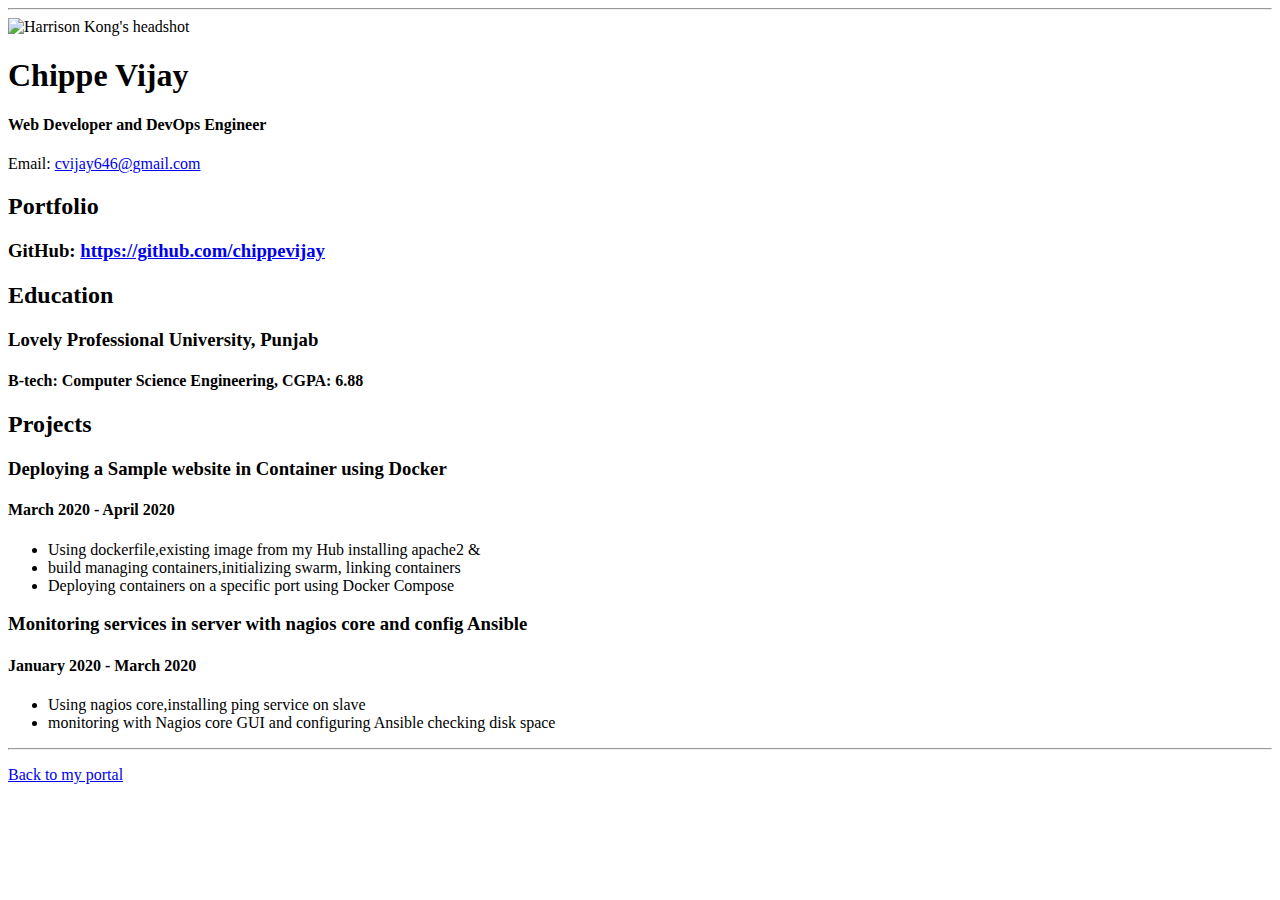
==== resume.html @ dfdfce82 "Add files via upload" ====
<!doctype html>

<!-- this is a comment for human! -->

<html lang="en">

  <header>
    <title>Chippe Vijay's Resume</title>
     <link rel="stylesheet" href="css/master.css">
     <link rel="FaviconIcon" href="favicon.ico" type="image/x-icon">
     <link rel="shortcut" href="favicon.ico" type="image/x-icon">
     <meta name="viewport" content="width=device-width, initial-scale=1, shrink-to-fit=no">
     <meta name="name" content="Chippe Vijay's Portal">
     <meta name="robots" content="noindex,nofollow">
  </header>

  <body>
    <hr>

    <img src="images/headshot.jpg" alt="Harrison Kong's headshot" width="20%">

    <h1>Chippe Vijay</h1>
    <h4>Web Developer and DevOps Engineer</h4>

    <p>Email: <a href="mailto:cvijay646@gmail.com" target="_blank">cvijay646@gmail.com</a></p>
    <!-- don't post physical address, personal phone number or other personal information on the web! -->

    <h2>Portfolio</h2>
      <h3>GitHub: <a href="https://github.com/chippevijay" target="_blank">https://github.com/chippevijay</a></h3>

    <h2>Education</h2>

    <h3>Lovely Professional University, Punjab</h3>
    <h4>B-tech: Computer Science Engineering, CGPA: 6.88</h4>

    <h2>Projects</h2>

    <h3>Deploying a Sample website in Container using Docker</h3>
    <h4>March 2020 - April 2020</h4>
      <ul>
        <li>Using dockerfile,existing image from my Hub installing apache2 &</li>
        <li>build managing containers,initializing swarm, linking containers</li>
        <li>Deploying containers on a specific port using Docker Compose
      </ul>

    <h3>Monitoring services in server with nagios core and config Ansible</h3>
    <h4>January 2020 - March 2020</h4>
      <ul>
        <li>Using nagios core,installing ping service on slave </li>
        <li>monitoring with Nagios core GUI and configuring Ansible checking disk space </li>
      </ul>
  </body>

  <footer>
  <hr>
  <p><a href="index.html">Back to my portal</a><p>
  </footer>

</html>
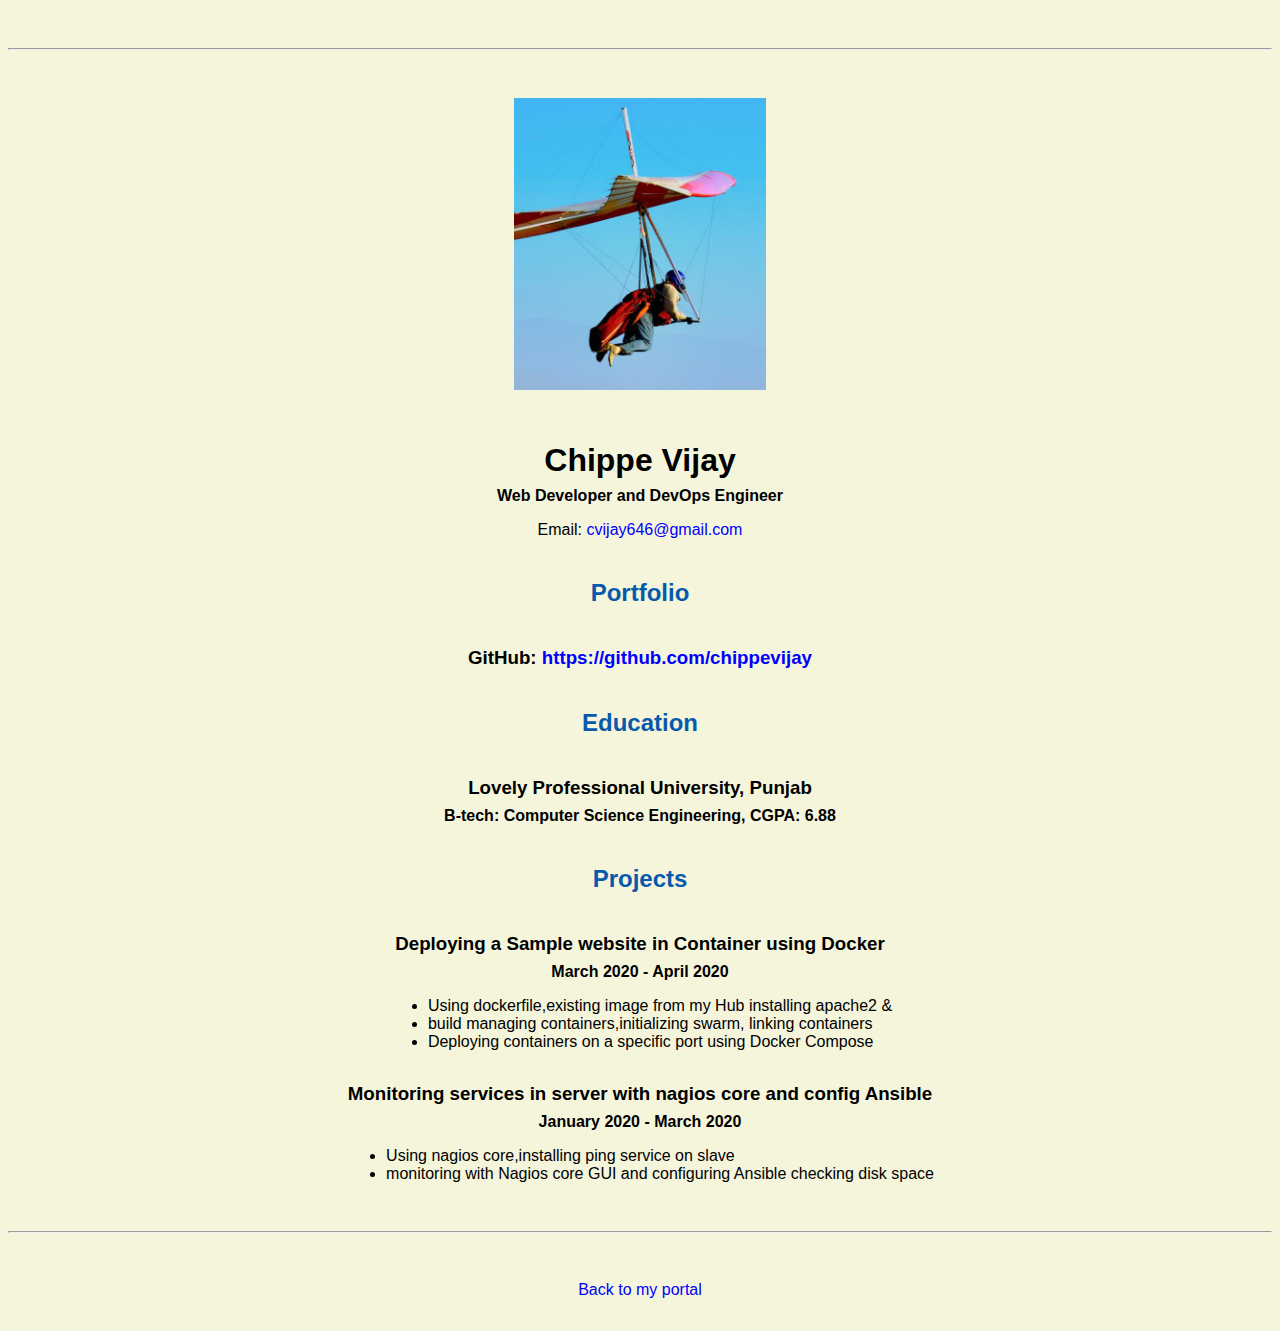
==== commit a4371d70: "Update resume.html" ====
--- a/resume.html
+++ b/resume.html
@@ -11,7 +11,6 @@
      <link rel="shortcut" href="favicon.ico" type="image/x-icon">
      <meta name="viewport" content="width=device-width, initial-scale=1, shrink-to-fit=no">
      <meta name="name" content="Chippe Vijay's Portal">
-     <meta name="robots" content="noindex,nofollow">
   </header>
 
   <body>
--- a/css/master.css
+++ b/css/master.css
@@ -0,0 +1,63 @@
+/* Cascading stylesheet for the website */
+
+/* Text inside these asterisks and slashes are comments for human */
+
+  a {
+    color: blue;  /* set the text color to blue here */
+    text-decoration: none; /* This means we do not want hyperlinks to be underlined */
+  }
+
+  a:hover {
+    color: red;  /* set the text color to red here */
+    text-decoration: none; /* This means we do not want hyperlinks to be underlined */
+  }
+
+  body {
+    background-color: beige;/* set the background color here */
+    color:black;/* set the text color to black here */
+    font-family: Arial, Helvetica, sans-serif;/* set the font here */
+    text-align: center;/* set the text alignment here */
+   }
+
+  footer {
+    margin-top: 2rem;
+    margin-bottom: 2rem;
+  }
+
+  h1 {
+    margin-bottom: 0.5rem;
+    margin-top: 3rem;
+   }
+
+  h2 {
+    color: #075AAB;/* set the text color of to #075AAB here */
+    /* set both the bottom margin and top margin to 2.5rem here */
+    margin-bottom: 2.5rem;
+    margin-top: 2.5rem;
+   }
+
+  h3 {
+    margin-bottom: 0;
+    margin-top: 2rem;
+  }
+
+  h4 {
+    margin-bottom: 1rem;
+    margin-top: 0.5rem;
+  }
+
+  h5 {
+    margin-top: 0.5rem;
+  }
+
+  hr {
+    margin-bottom: 3rem;
+    margin-top: 3rem;
+  }
+
+  /* this controls how the bullet points in the resume page looks */
+  ul {
+    display: table;
+    margin: 0 auto;
+    text-align: left;
+  }
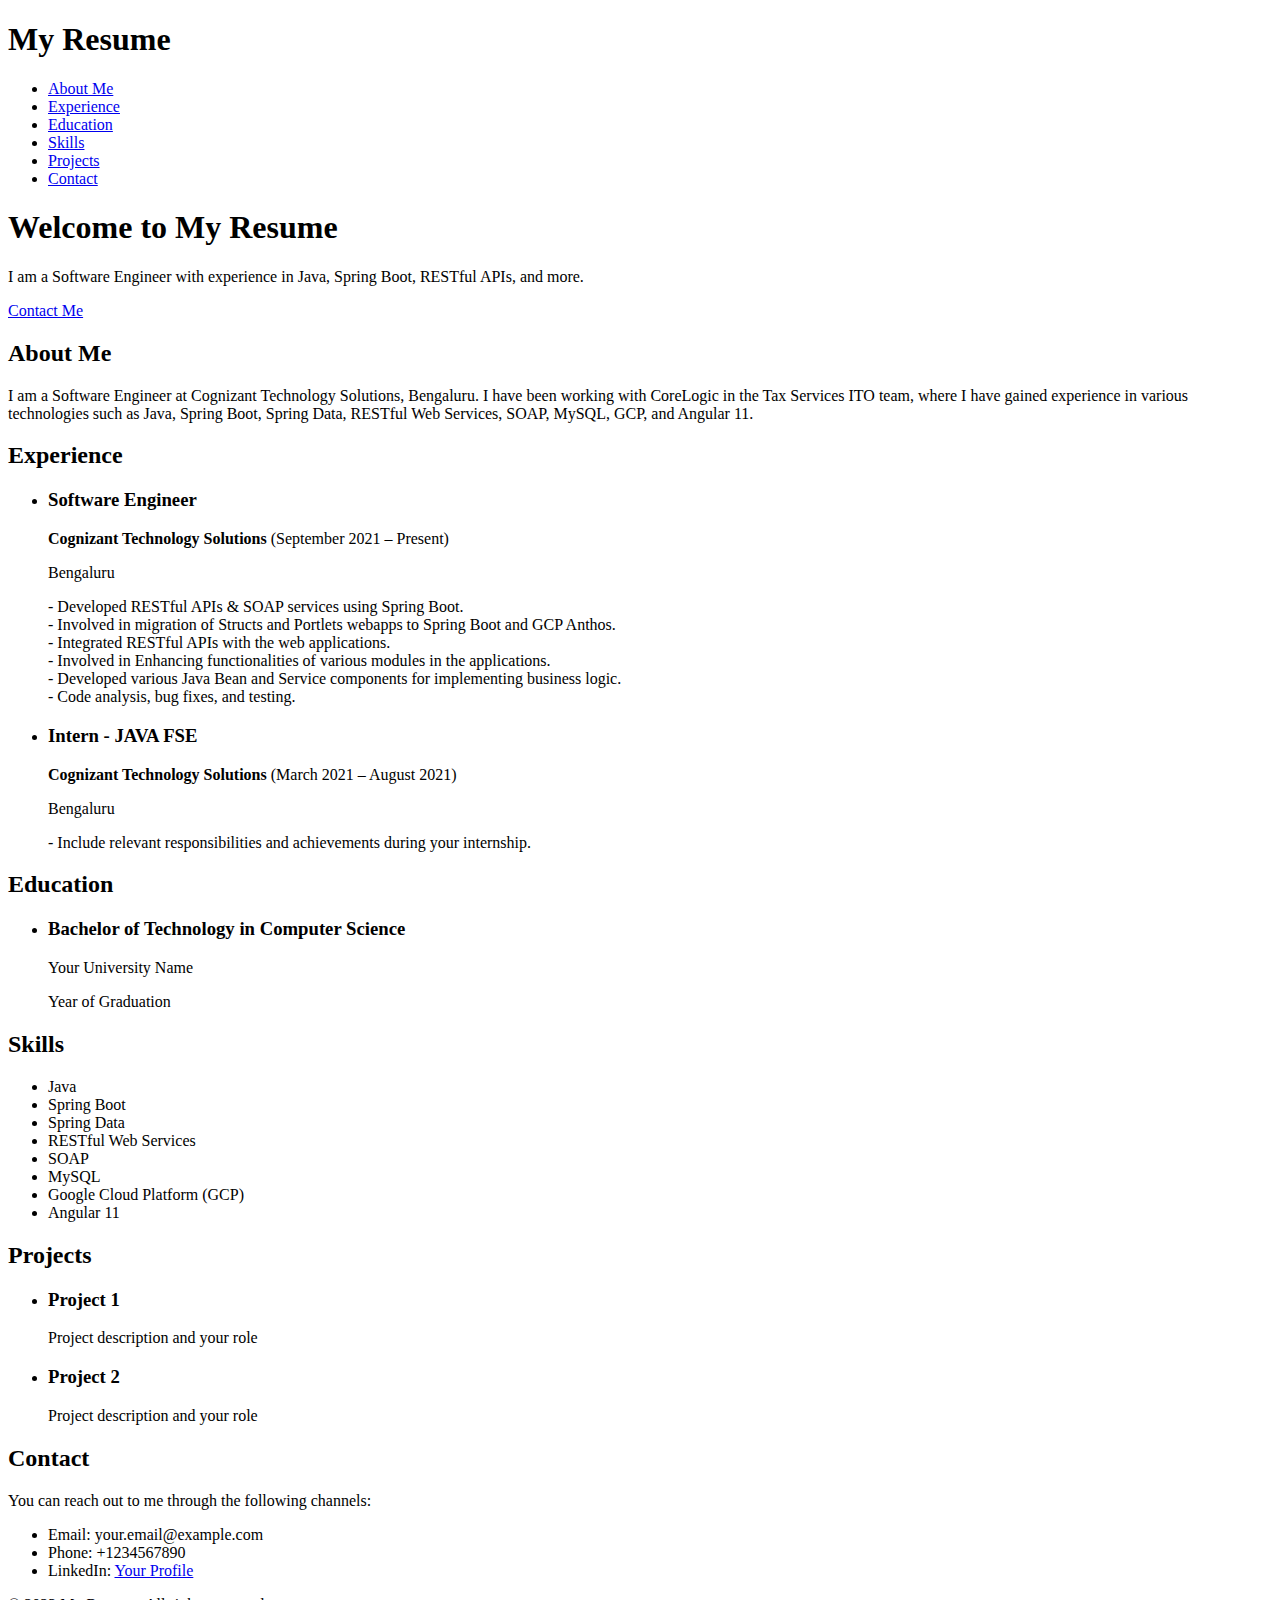
==== commit 1e943f09: "Updated resume.html" ====
--- a/resume.html
+++ b/resume.html
@@ -1,58 +1,122 @@
-<!doctype html>
-
-<!-- this is a comment for human! -->
-
+<!DOCTYPE html>
 <html lang="en">
-
+<head>
+  <meta charset="UTF-8">
+  <meta name="viewport" content="width=device-width, initial-scale=1.0">
+  <title>My Resume</title>
+  <link rel="stylesheet" href="styles.css">
+  <script src="script.js" defer></script>
+</head>
+<body>
   <header>
-    <title>Chippe Vijay's Resume</title>
-     <link rel="stylesheet" href="css/master.css">
-     <link rel="FaviconIcon" href="favicon.ico" type="image/x-icon">
-     <link rel="shortcut" href="favicon.ico" type="image/x-icon">
-     <meta name="viewport" content="width=device-width, initial-scale=1, shrink-to-fit=no">
-     <meta name="name" content="Chippe Vijay's Portal">
+    <nav>
+      <h1>My Resume</h1>
+      <ul>
+        <li><a href="#about">About Me</a></li>
+        <li><a href="#experience">Experience</a></li>
+        <li><a href="#education">Education</a></li>
+        <li><a href="#skills">Skills</a></li>
+        <li><a href="#projects">Projects</a></li>
+        <li><a href="#contact">Contact</a></li>
+      </ul>
+    </nav>
   </header>
 
-  <body>
-    <hr>
+  <section id="hero" class="hero">
+    <div class="hero-content">
+      <h1>Welcome to My Resume</h1>
+      <p>I am a Software Engineer with experience in Java, Spring Boot, RESTful APIs, and more.</p>
+      <a href="#contact" class="btn">Contact Me</a>
+    </div>
+  </section>
 
-    <img src="images/headshot.jpg" alt="Harrison Kong's headshot" width="20%">
+  <section id="about" class="section">
+    <h2>About Me</h2>
+    <p>
+      I am a Software Engineer at Cognizant Technology Solutions, Bengaluru. I have been working with CoreLogic in the Tax Services ITO team, where I have gained experience in various technologies such as Java, Spring Boot, Spring Data, RESTful Web Services, SOAP, MySQL, GCP, and Angular 11.
+    </p>
+  </section>
 
-    <h1>Chippe Vijay</h1>
-    <h4>Web Developer and DevOps Engineer</h4>
+  <section id="experience" class="section">
+    <h2>Experience</h2>
+    <ul>
+      <li>
+        <h3>Software Engineer</h3>
+        <p><strong>Cognizant Technology Solutions</strong> (September 2021 – Present)</p>
+        <p>Bengaluru</p>
+        <p>
+          - Developed RESTful APIs & SOAP services using Spring Boot.<br>
+          - Involved in migration of Structs and Portlets webapps to Spring Boot and GCP Anthos.<br>
+          - Integrated RESTful APIs with the web applications.<br>
+          - Involved in Enhancing functionalities of various modules in the applications.<br>
+          - Developed various Java Bean and Service components for implementing business logic.<br>
+          - Code analysis, bug fixes, and testing.
+        </p>
+      </li>
+      <li>
+        <h3>Intern - JAVA FSE</h3>
+        <p><strong>Cognizant Technology Solutions</strong> (March 2021 – August 2021)</p>
+        <p>Bengaluru</p>
+        <p>
+          - Include relevant responsibilities and achievements during your internship.
+        </p>
+      </li>
+    </ul>
+  </section>
 
-    <p>Email: <a href="mailto:cvijay646@gmail.com" target="_blank">cvijay646@gmail.com</a></p>
-    <!-- don't post physical address, personal phone number or other personal information on the web! -->
+  <section id="education" class="section">
+    <h2>Education</h2>
+    <ul>
+      <li>
+        <h3>Bachelor of Technology in Computer Science</h3>
+        <p>Your University Name</p>
+        <p>Year of Graduation</p>
+      </li>
+    </ul>
+  </section>
 
-    <h2>Portfolio</h2>
-      <h3>GitHub: <a href="https://github.com/chippevijay" target="_blank">https://github.com/chippevijay</a></h3>
+  <section id="skills" class="section">
+    <h2>Skills</h2>
+    <ul>
+      <li>Java</li>
+      <li>Spring Boot</li>
+      <li>Spring Data</li>
+      <li>RESTful Web Services</li>
+      <li>SOAP</li>
+      <li>MySQL</li>
+      <li>Google Cloud Platform (GCP)</li>
+      <li>Angular 11</li>
+    </ul>
+  </section>
 
-    <h2>Education</h2>
+  <section id="projects" class="section">
+    <h2>Projects</h2>
+    <ul>
+      <li>
+        <h3>Project 1</h3>
+        <p>Project description and your role</p>
+      </li>
+      <li>
+        <h3>Project 2</h3>
+        <p>Project description and your role</p>
+      </li>
+    </ul>
+  </section>
 
-    <h3>Lovely Professional University, Punjab</h3>
-    <h4>B-tech: Computer Science Engineering, CGPA: 6.88</h4>
-
-    <h2>Projects</h2>
-
-    <h3>Deploying a Sample website in Container using Docker</h3>
-    <h4>March 2020 - April 2020</h4>
-      <ul>
-        <li>Using dockerfile,existing image from my Hub installing apache2 &</li>
-        <li>build managing containers,initializing swarm, linking containers</li>
-        <li>Deploying containers on a specific port using Docker Compose
-      </ul>
-
-    <h3>Monitoring services in server with nagios core and config Ansible</h3>
-    <h4>January 2020 - March 2020</h4>
-      <ul>
-        <li>Using nagios core,installing ping service on slave </li>
-        <li>monitoring with Nagios core GUI and configuring Ansible checking disk space </li>
-      </ul>
-  </body>
+  <section id="contact" class="section">
+    <h2>Contact</h2>
+    <p>
+      You can reach out to me through the following channels:
+    </p>
+    <ul>
+      <li>Email: your.email@example.com</li>
+      <li>Phone: +1234567890</li>
+      <li>LinkedIn: <a href="https://www.linkedin.com/in/your-profile">Your Profile</a></li>
+    </ul>
+  </section>
 
   <footer>
-  <hr>
-  <p><a href="index.html">Back to my portal</a><p>
+    <p>© 2023 My Resume. All rights reserved.</p>
   </footer>
-
+</body>
 </html>
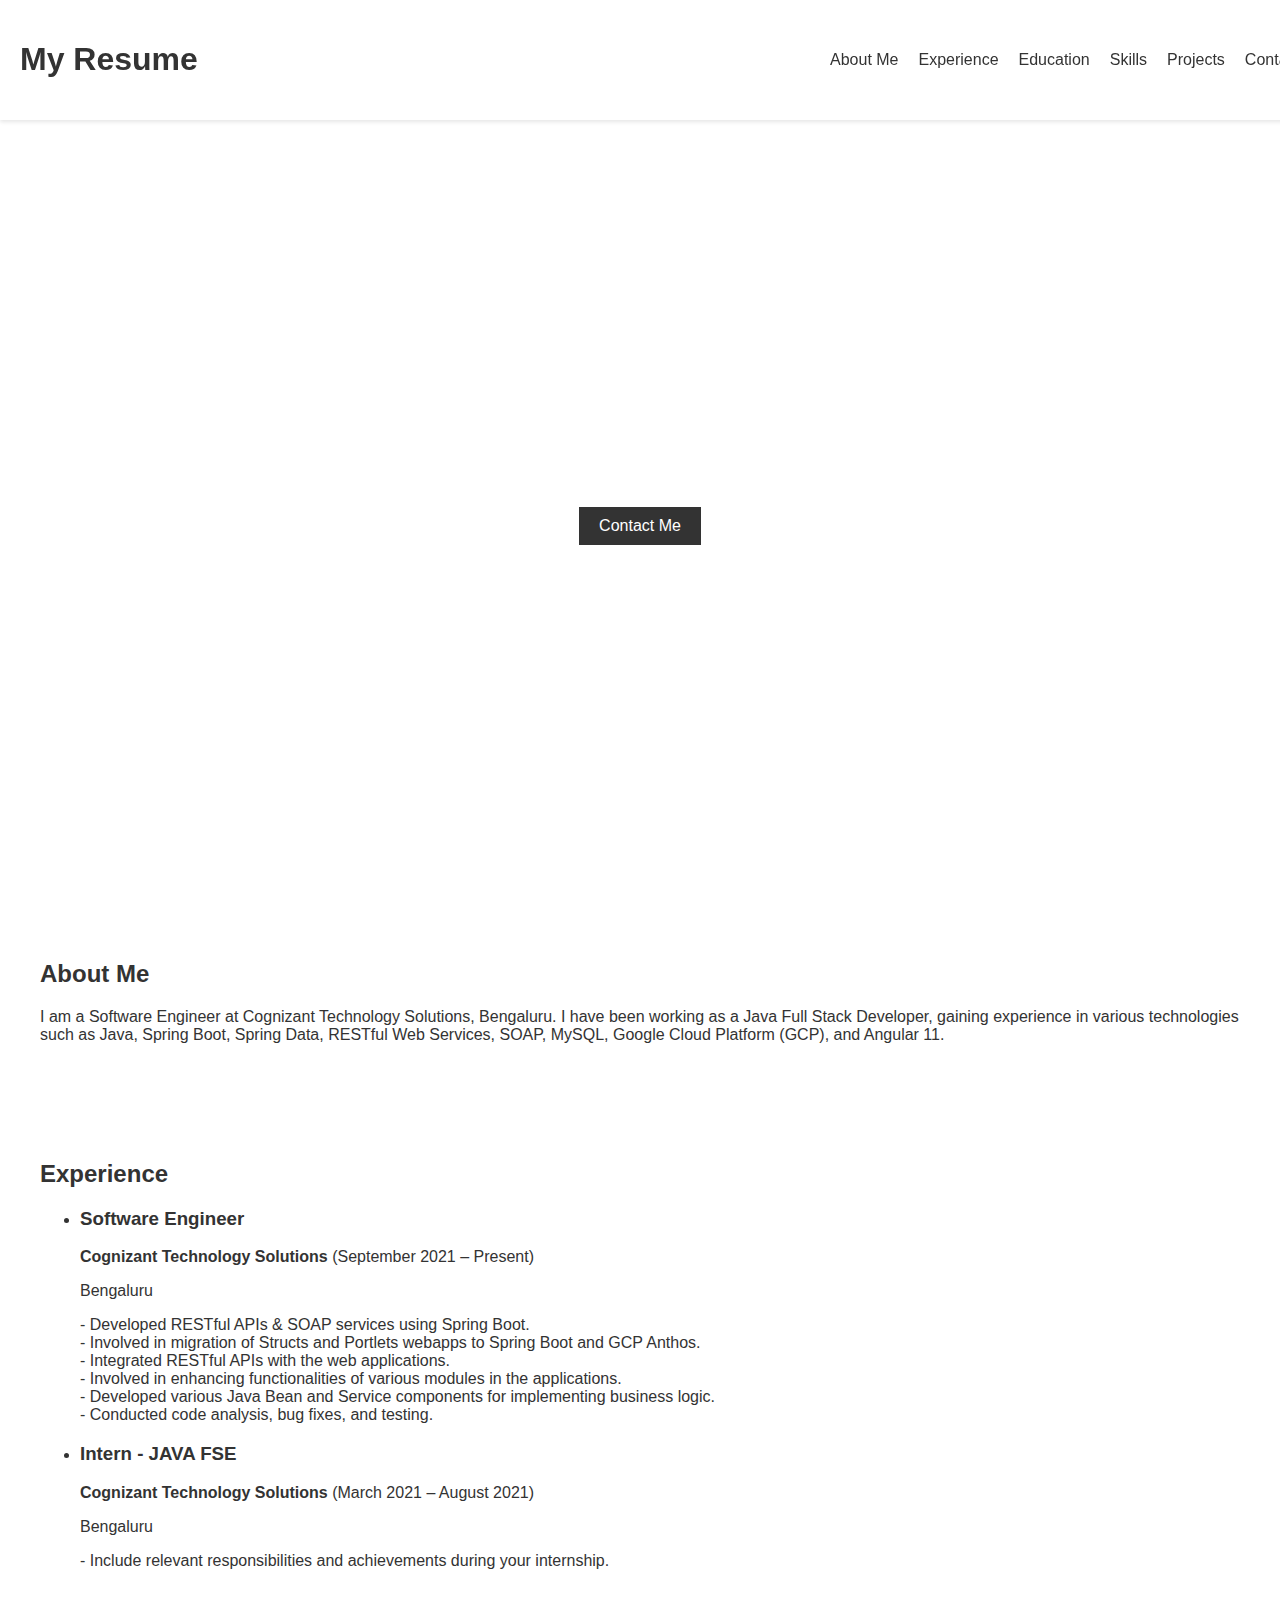
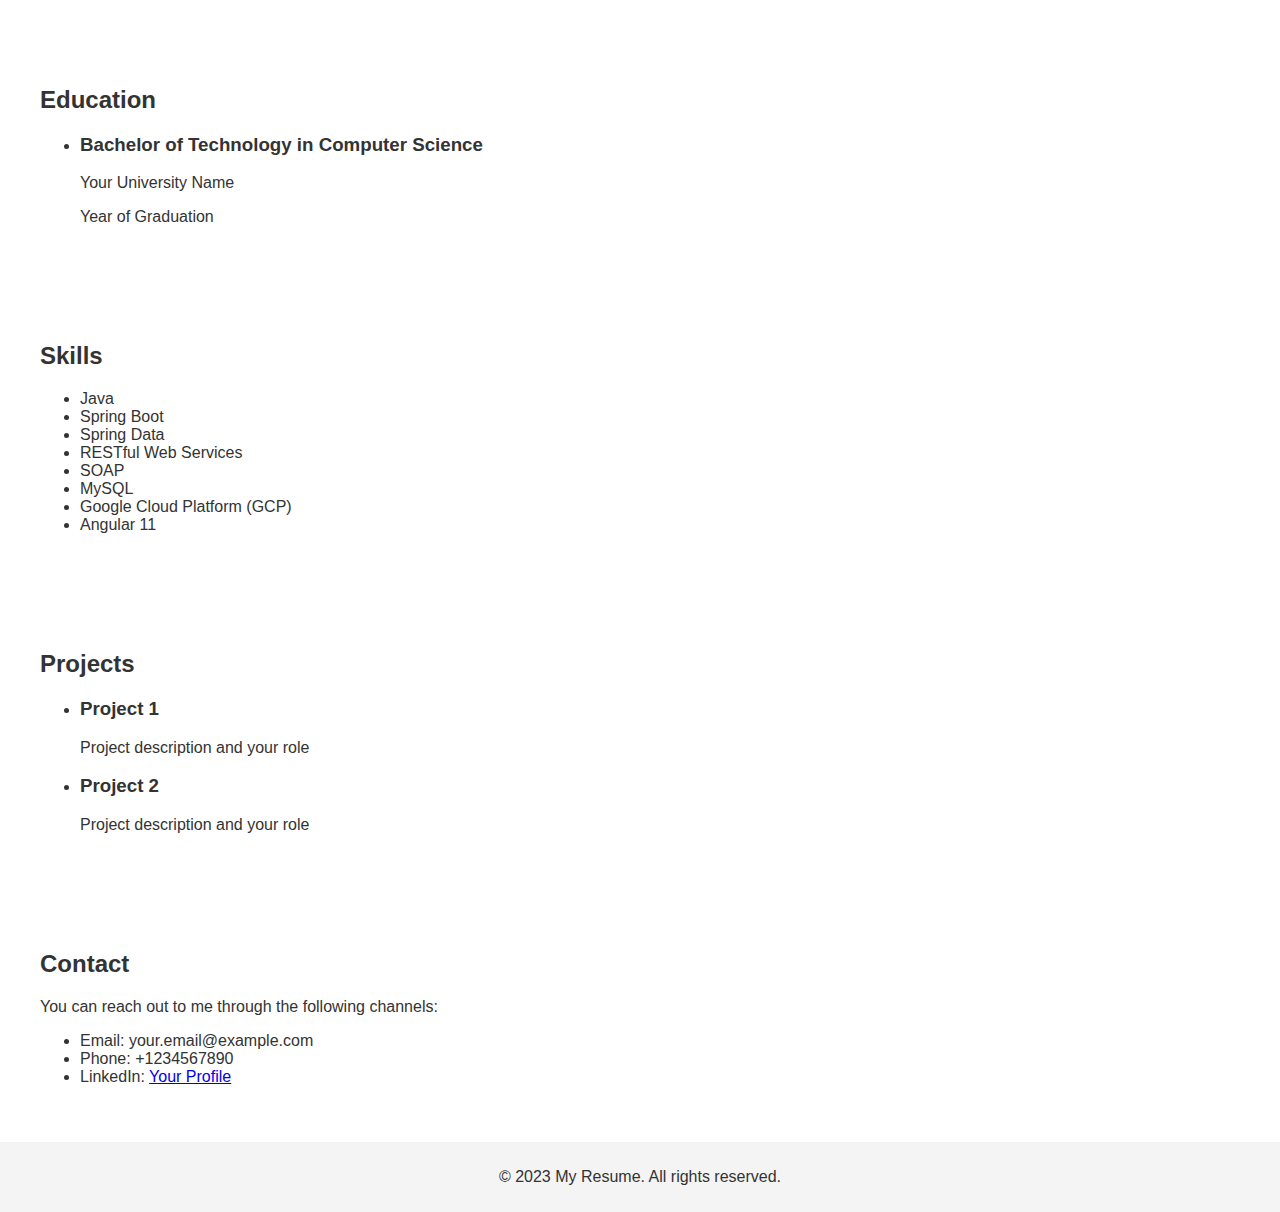
==== commit 7da7ae0d: "Update resume.html" ====
--- a/resume.html
+++ b/resume.html
@@ -25,7 +25,7 @@
   <section id="hero" class="hero">
     <div class="hero-content">
       <h1>Welcome to My Resume</h1>
-      <p>I am a Software Engineer with experience in Java, Spring Boot, RESTful APIs, and more.</p>
+      <p>I am a Java Full Stack Developer with experience in Java, Spring Boot, RESTful APIs, Angular, and more.</p>
       <a href="#contact" class="btn">Contact Me</a>
     </div>
   </section>
@@ -33,7 +33,7 @@
   <section id="about" class="section">
     <h2>About Me</h2>
     <p>
-      I am a Software Engineer at Cognizant Technology Solutions, Bengaluru. I have been working with CoreLogic in the Tax Services ITO team, where I have gained experience in various technologies such as Java, Spring Boot, Spring Data, RESTful Web Services, SOAP, MySQL, GCP, and Angular 11.
+      I am a Software Engineer at Cognizant Technology Solutions, Bengaluru. I have been working as a Java Full Stack Developer, gaining experience in various technologies such as Java, Spring Boot, Spring Data, RESTful Web Services, SOAP, MySQL, Google Cloud Platform (GCP), and Angular 11.
     </p>
   </section>
 
@@ -48,9 +48,9 @@
           - Developed RESTful APIs & SOAP services using Spring Boot.<br>
           - Involved in migration of Structs and Portlets webapps to Spring Boot and GCP Anthos.<br>
           - Integrated RESTful APIs with the web applications.<br>
-          - Involved in Enhancing functionalities of various modules in the applications.<br>
+          - Involved in enhancing functionalities of various modules in the applications.<br>
           - Developed various Java Bean and Service components for implementing business logic.<br>
-          - Code analysis, bug fixes, and testing.
+          - Conducted code analysis, bug fixes, and testing.
         </p>
       </li>
       <li>
--- a/styles.css
+++ b/styles.css
@@ -0,0 +1,123 @@
+/* styles.css */
+
+body {
+  font-family: Arial, sans-serif;
+  margin: 0;
+  padding: 0;
+  color: #333;
+}
+
+header {
+  background-color: #fff;
+  padding: 20px;
+  box-shadow: 0 2px 4px rgba(0, 0, 0, 0.1);
+  position: fixed;
+  width: 100%;
+  z-index: 1;
+}
+
+nav {
+  display: flex;
+  justify-content: space-between;
+  align-items: center;
+}
+
+nav ul {
+  list-style-type: none;
+  margin: 0;
+  padding: 0;
+  display: flex;
+}
+
+nav ul li {
+  margin-left: 20px;
+}
+
+nav ul li a {
+  text-decoration: none;
+  color: #333;
+}
+
+.hero {
+  background-image: url("background1.jpg");
+  background-size: cover;
+  background-position: center;
+  height: 100vh;
+  display: flex;
+  justify-content: center;
+  align-items: center;
+  text-align: center;
+  color: #fff;
+}
+
+.hero-content {
+  max-width: 600px;
+  margin: 0 auto;
+}
+
+.section {
+  padding: 40px;
+}
+
+.btn {
+  display: inline-block;
+  background-color: #333;
+  color: #fff;
+  padding: 10px 20px;
+  text-decoration: none;
+  margin-top: 20px;
+  transition: background-color 0.3s ease;
+}
+
+.btn:hover {
+  background-color: #555;
+}
+
+footer {
+  background-color: #f4f4f4;
+  padding: 10px;
+  text-align: center;
+}
+
+/* Responsive Styles */
+
+@media (max-width: 768px) {
+  header {
+    padding: 10px;
+  }
+
+  nav ul li {
+    margin-left: 10px;
+  }
+
+  .hero {
+    background-image: url("background2.jpg");
+  }
+
+  .hero-content {
+    max-width: 400px;
+  }
+
+  .section {
+    padding: 20px;
+  }
+}
+
+@media (max-width: 480px) {
+  nav {
+    flex-direction: column;
+  }
+
+  nav ul {
+    margin-top: 10px;
+  }
+
+  nav ul li {
+    margin-left: 0;
+    margin-bottom: 10px;
+  }
+
+  .hero {
+    background-image: url("background3.jpg");
+  }
+}
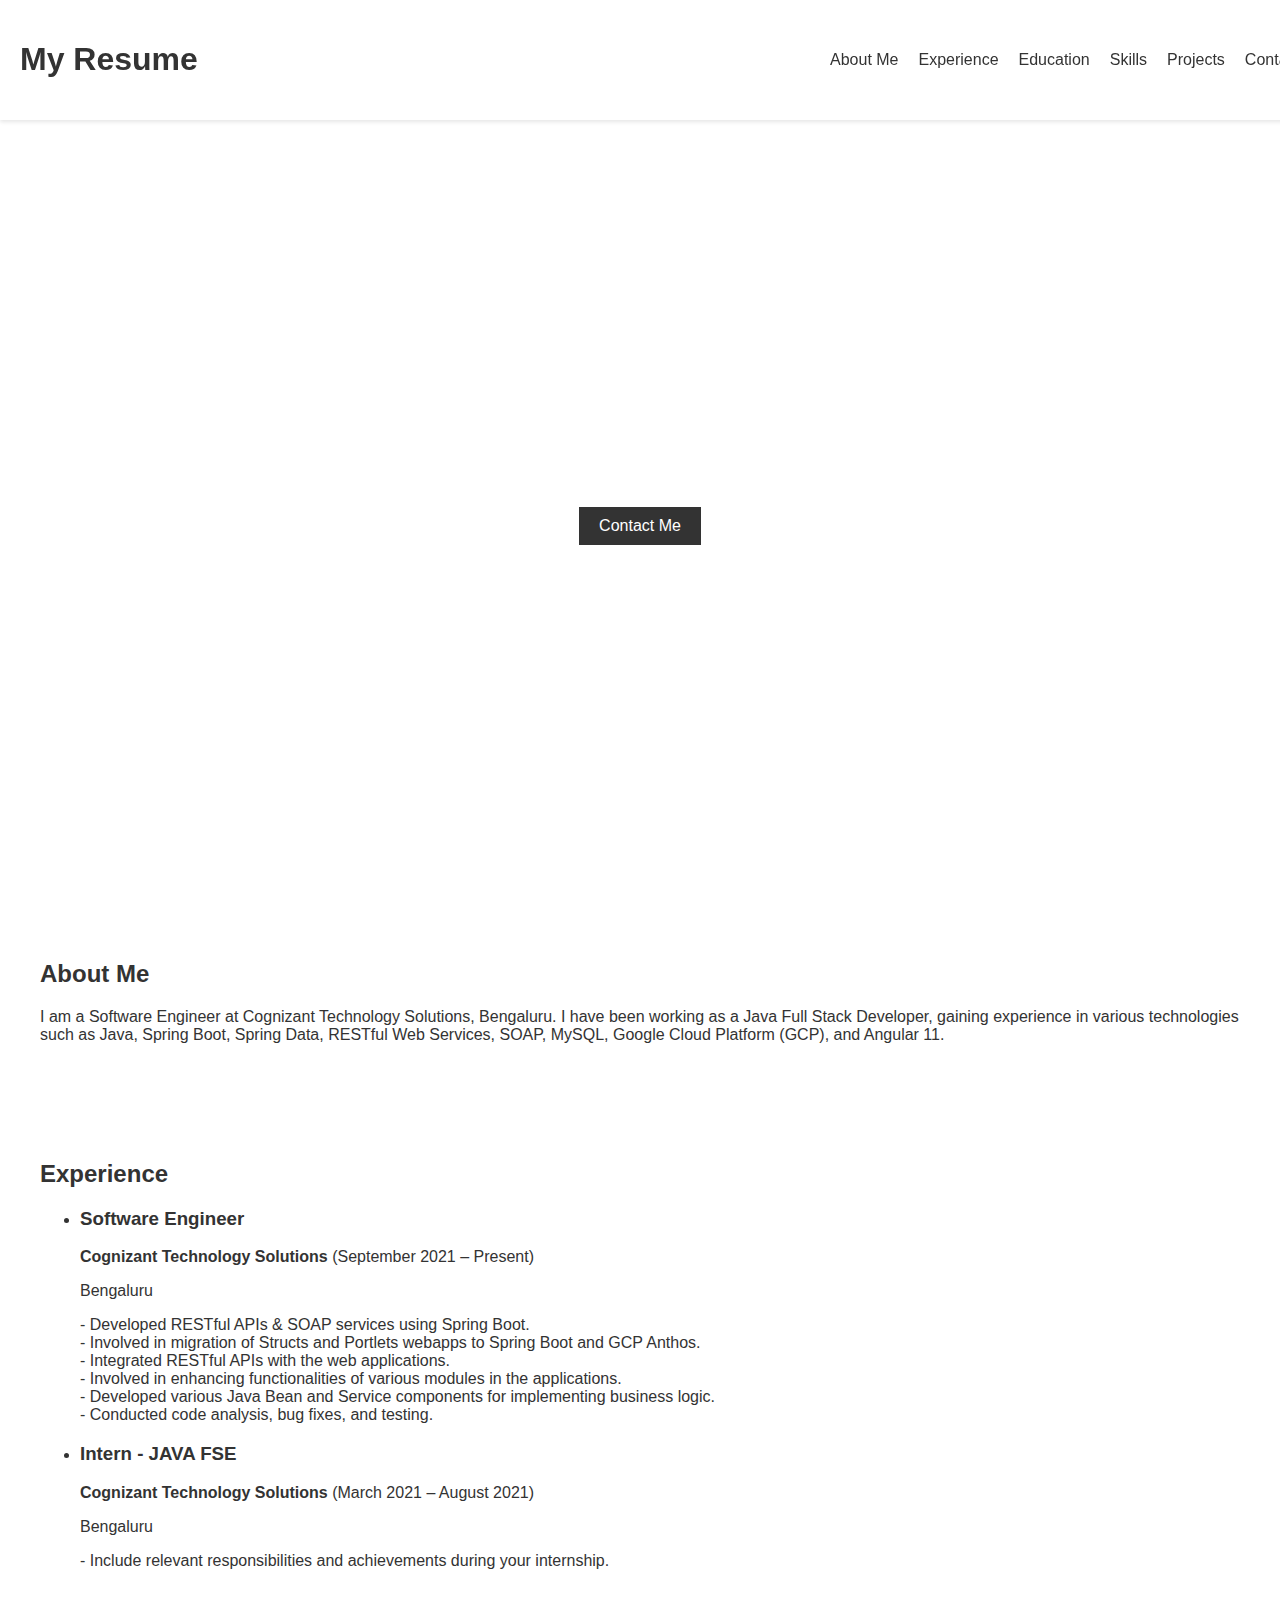
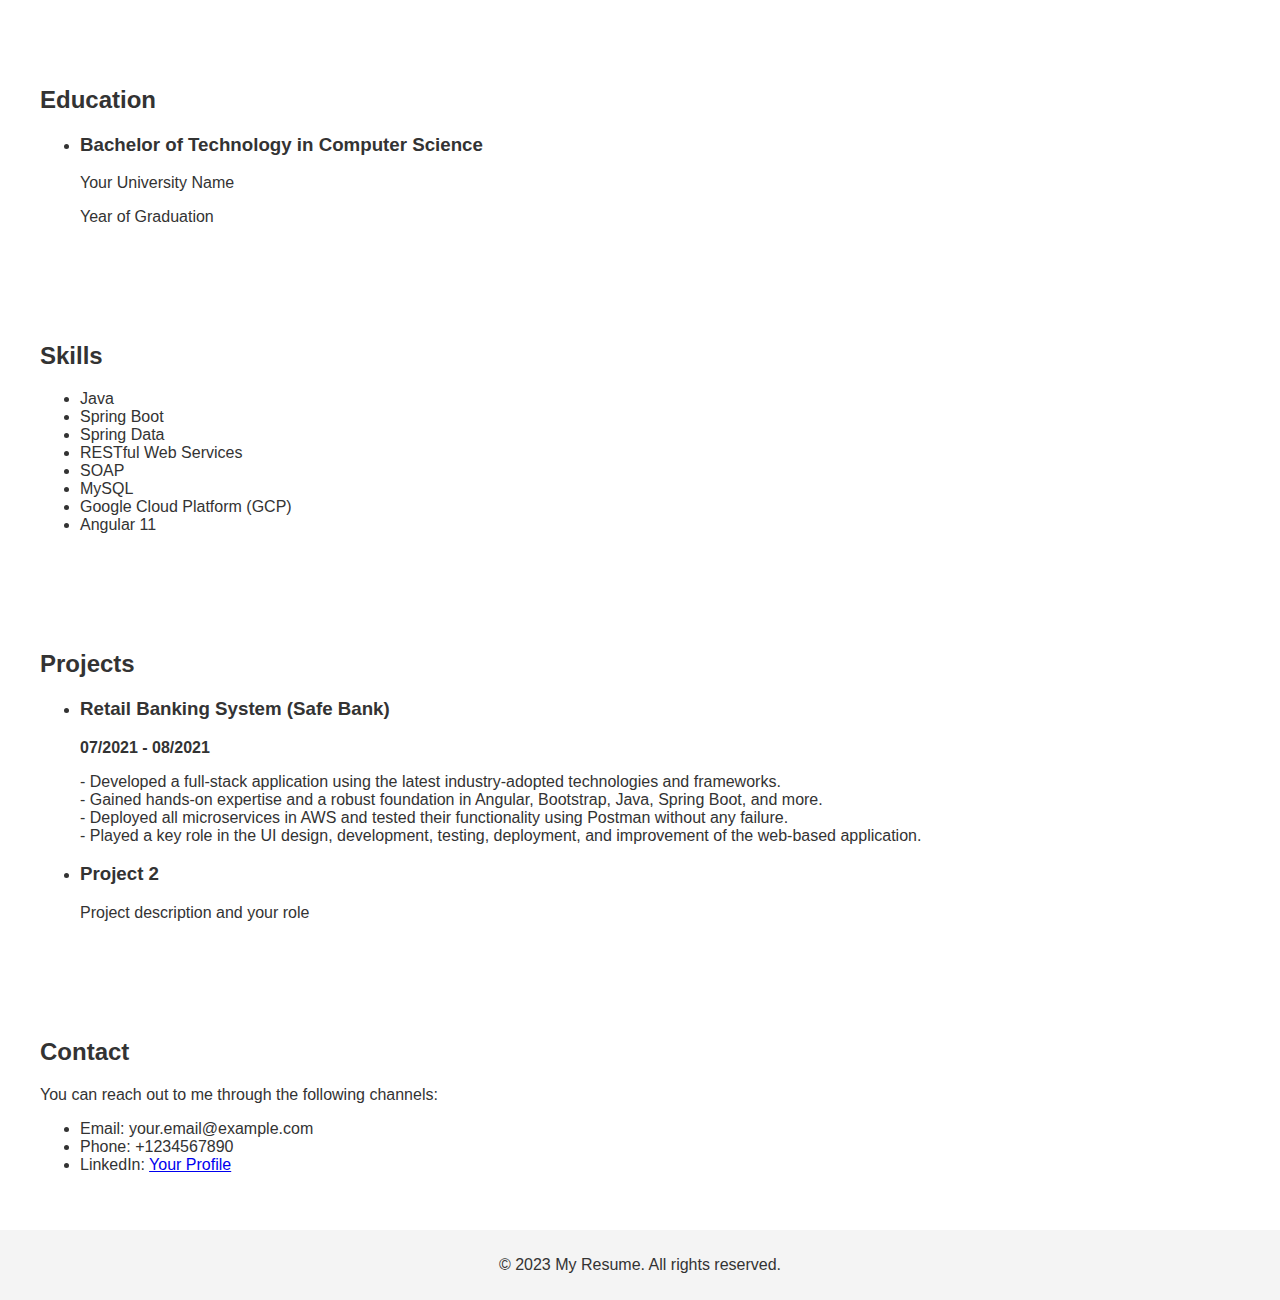
==== commit 7fb9c8d1: "added projects to my resume" ====
--- a/resume.html
+++ b/resume.html
@@ -93,8 +93,14 @@
     <h2>Projects</h2>
     <ul>
       <li>
-        <h3>Project 1</h3>
-        <p>Project description and your role</p>
+        <h3>Retail Banking System (Safe Bank)</h3>
+        <p><strong>07/2021 - 08/2021</strong></p>
+        <p>
+          - Developed a full-stack application using the latest industry-adopted technologies and frameworks.<br>
+          - Gained hands-on expertise and a robust foundation in Angular, Bootstrap, Java, Spring Boot, and more.<br>
+          - Deployed all microservices in AWS and tested their functionality using Postman without any failure.<br>
+          - Played a key role in the UI design, development, testing, deployment, and improvement of the web-based application.
+        </p>
       </li>
       <li>
         <h3>Project 2</h3>
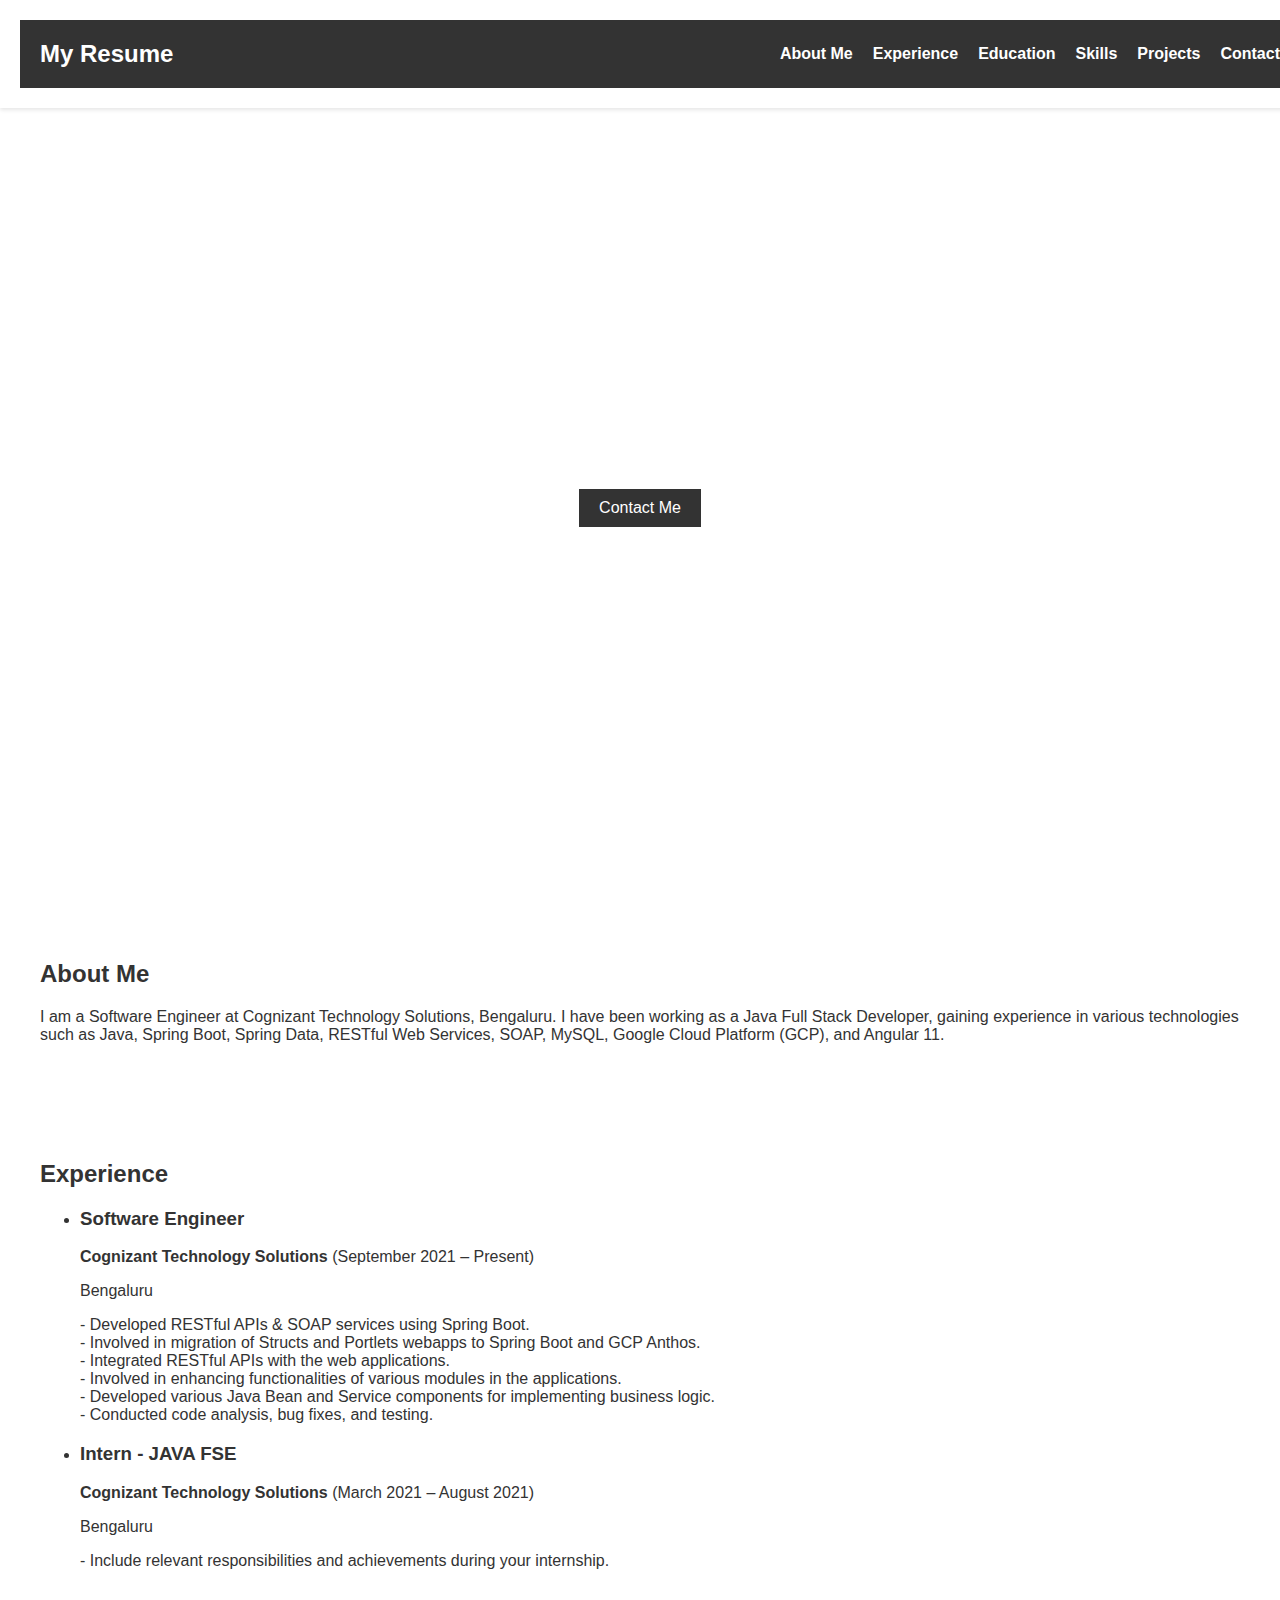
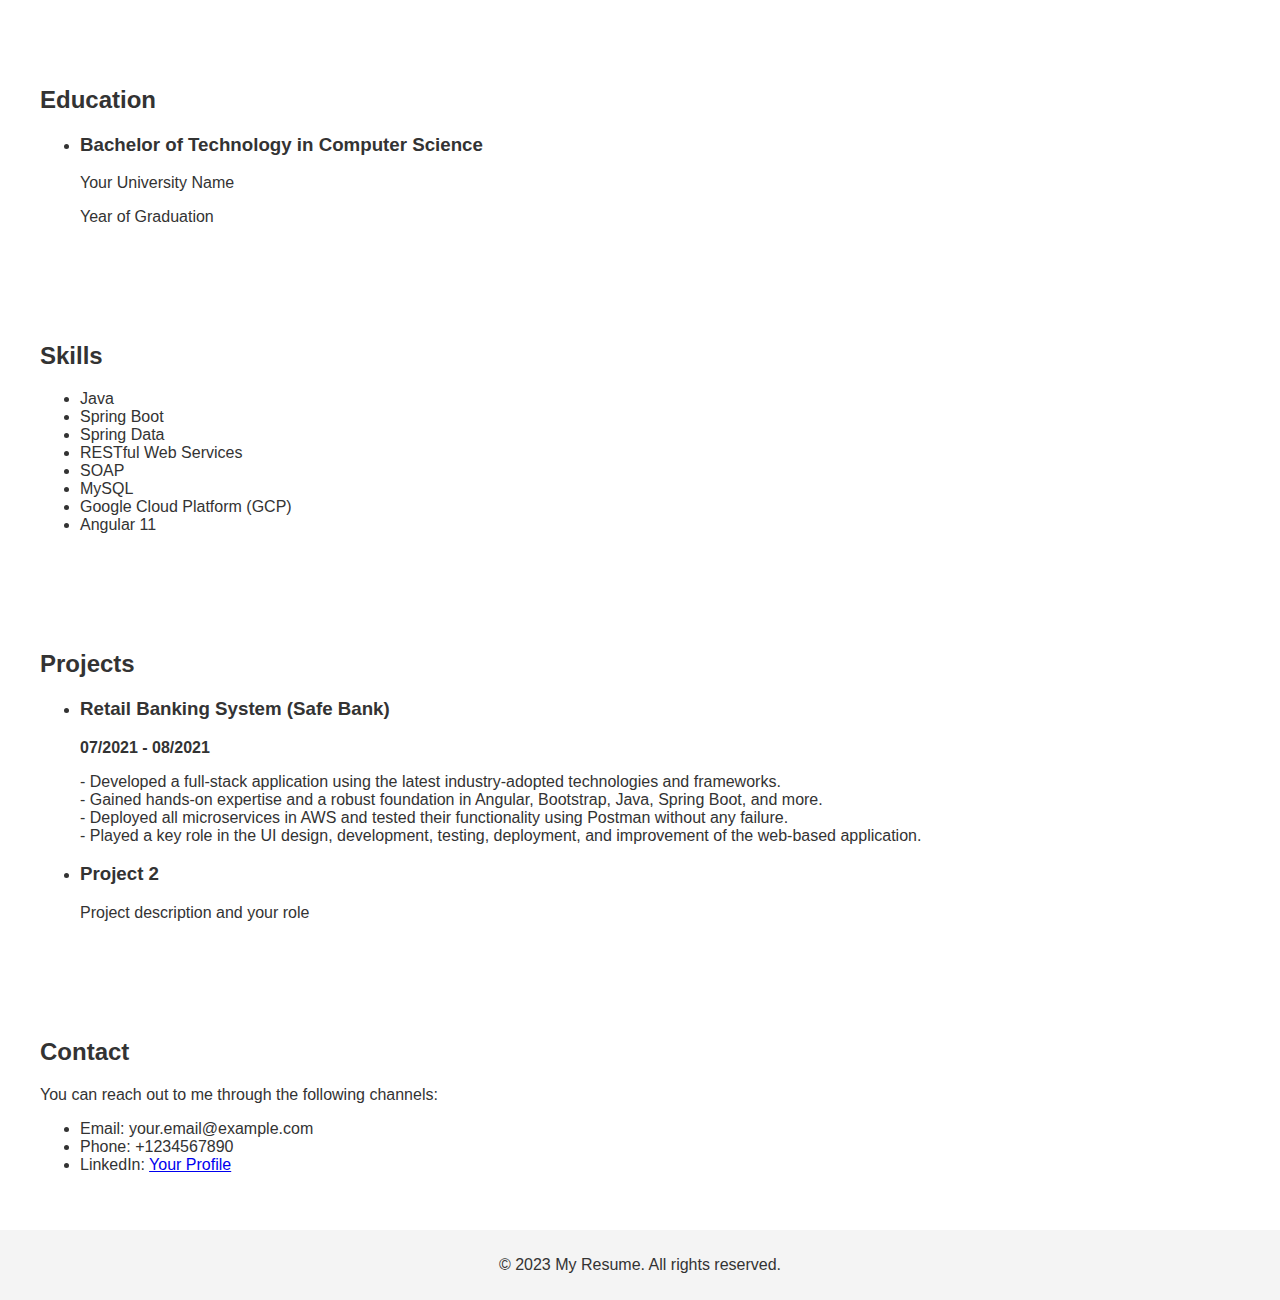
==== commit a7fb518f: "made header as dropdown" ====
--- a/resume.html
+++ b/resume.html
@@ -11,7 +11,12 @@
   <header>
     <nav>
       <h1>My Resume</h1>
-      <ul>
+      <button class="toggle-button" aria-label="Toggle Menu">
+        <span class="bar"></span>
+        <span class="bar"></span>
+        <span class="bar"></span>
+      </button>
+      <ul class="nav-links">
         <li><a href="#about">About Me</a></li>
         <li><a href="#experience">Experience</a></li>
         <li><a href="#education">Education</a></li>
--- a/styles.css
+++ b/styles.css
@@ -121,3 +121,119 @@
     background-image: url("background3.jpg");
   }
 }
+
+/* Add your existing CSS styles here */
+
+/* Media queries for responsiveness */
+@media screen and (max-width: 768px) {
+  /* Header */
+  header {
+    display: flex;
+    flex-direction: column;
+    align-items: center;
+  }
+
+  header nav {
+    flex-direction: column;
+  }
+
+  /* Sections */
+  section {
+    padding: 50px 20px;
+  }
+
+  /* Hero section */
+  .hero-content {
+    text-align: center;
+  }
+
+  /* Experience and Projects sections */
+  section#experience ul,
+  section#projects ul {
+    padding-left: 20px;
+  }
+}
+
+/* Add your existing CSS styles here */
+
+/* Header */
+header nav {
+  display: flex;
+  justify-content: space-between;
+  align-items: center;
+  padding: 20px;
+  background-color: #333;
+  color: #fff;
+}
+
+h1 {
+  margin: 0;
+  font-size: 24px;
+}
+
+.toggle-button {
+  display: none;
+  background: none;
+  border: none;
+  cursor: pointer;
+  padding: 5px;
+}
+
+.bar {
+  display: block;
+  width: 25px;
+  height: 3px;
+  background-color: #fff;
+  margin: 5px 0;
+  transition: background-color 0.3s ease;
+}
+
+.nav-links {
+  display: flex;
+}
+
+.nav-links li {
+  margin-left: 20px;
+}
+
+.nav-links a {
+  color: #fff;
+  text-decoration: none;
+  font-weight: bold;
+}
+
+/* Media queries for responsiveness */
+@media screen and (max-width: 768px) {
+  /* Header */
+  header nav {
+    flex-direction: column;
+    align-items: flex-start;
+    padding: 20px;
+  }
+
+  h1 {
+    font-size: 20px;
+    margin-bottom: 10px;
+  }
+
+  .toggle-button {
+    display: block;
+  }
+
+  .nav-links {
+    display: none;
+    flex-direction: column;
+    margin-top: 10px;
+  }
+
+  .nav-links.open {
+    display: flex;
+  }
+
+  .nav-links li {
+    margin: 10px 0;
+  }
+}
+
+/* Add more media queries as needed for different screen sizes */
+
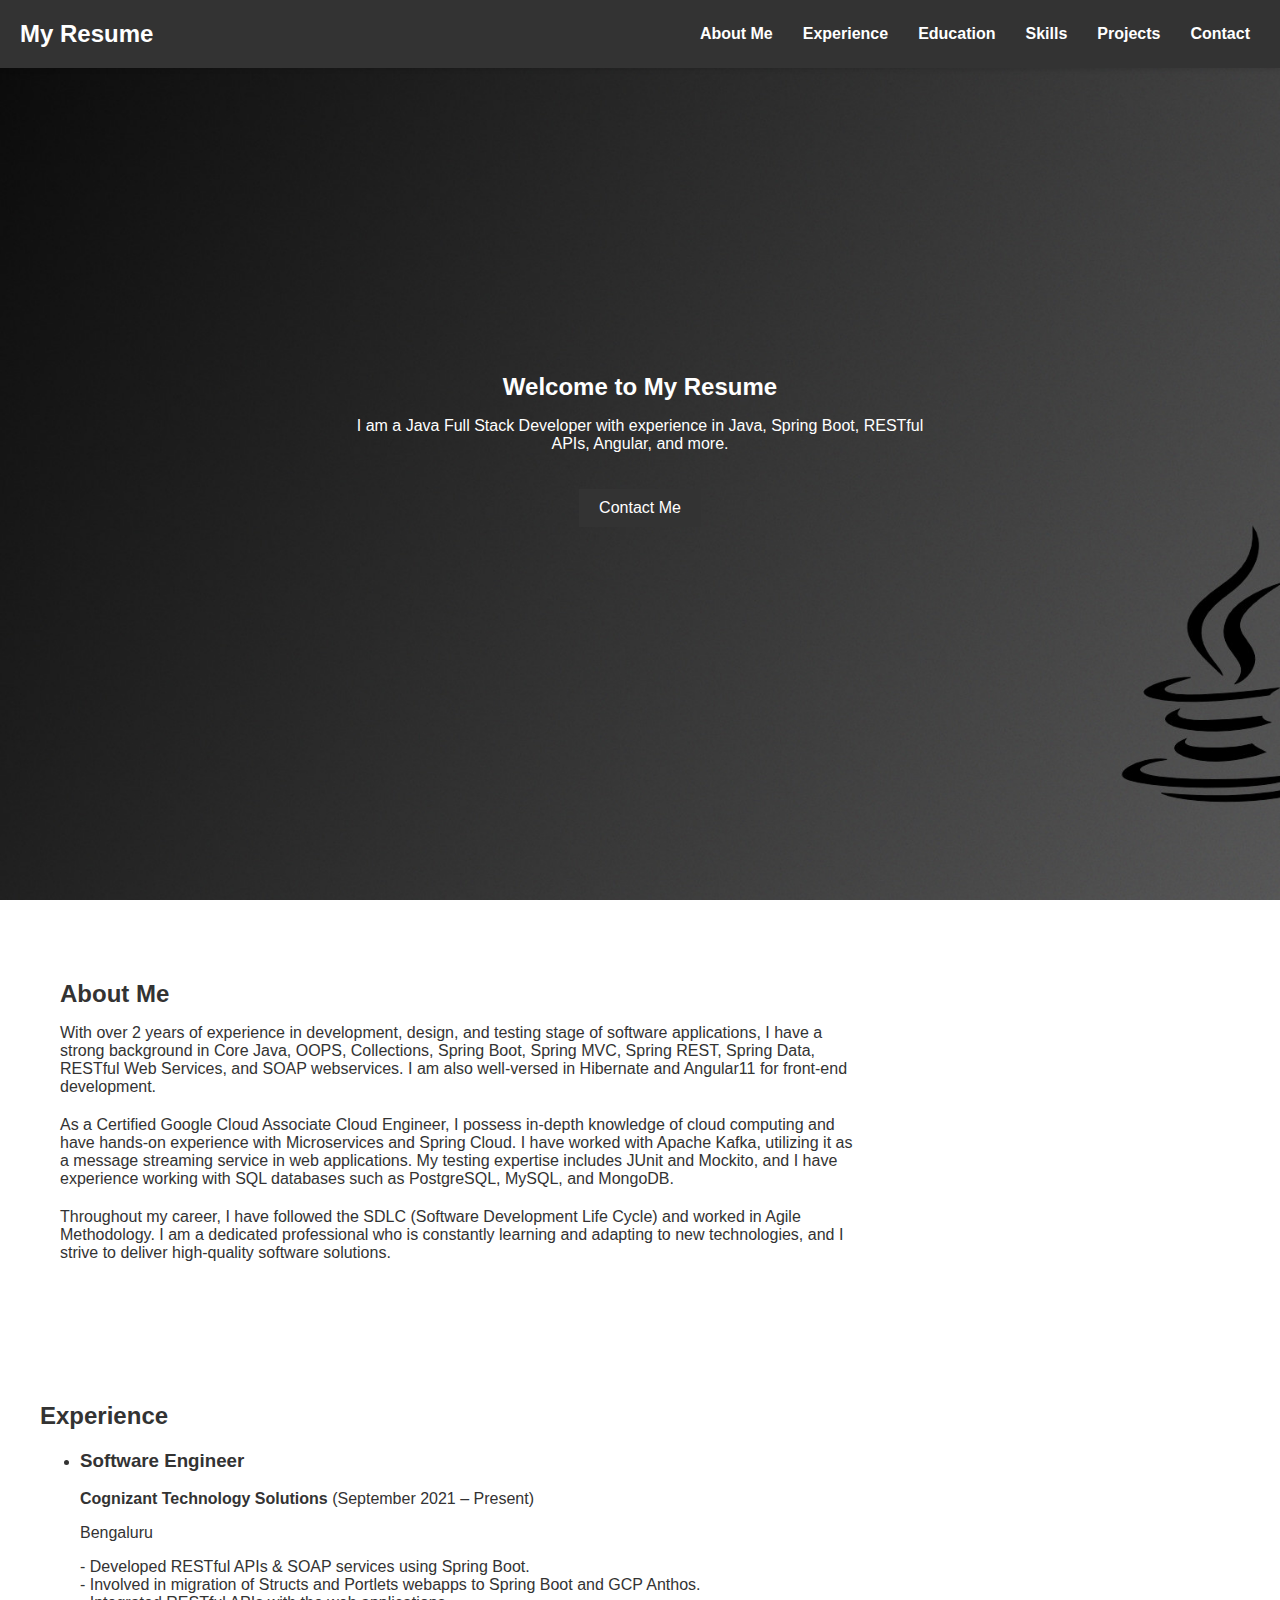
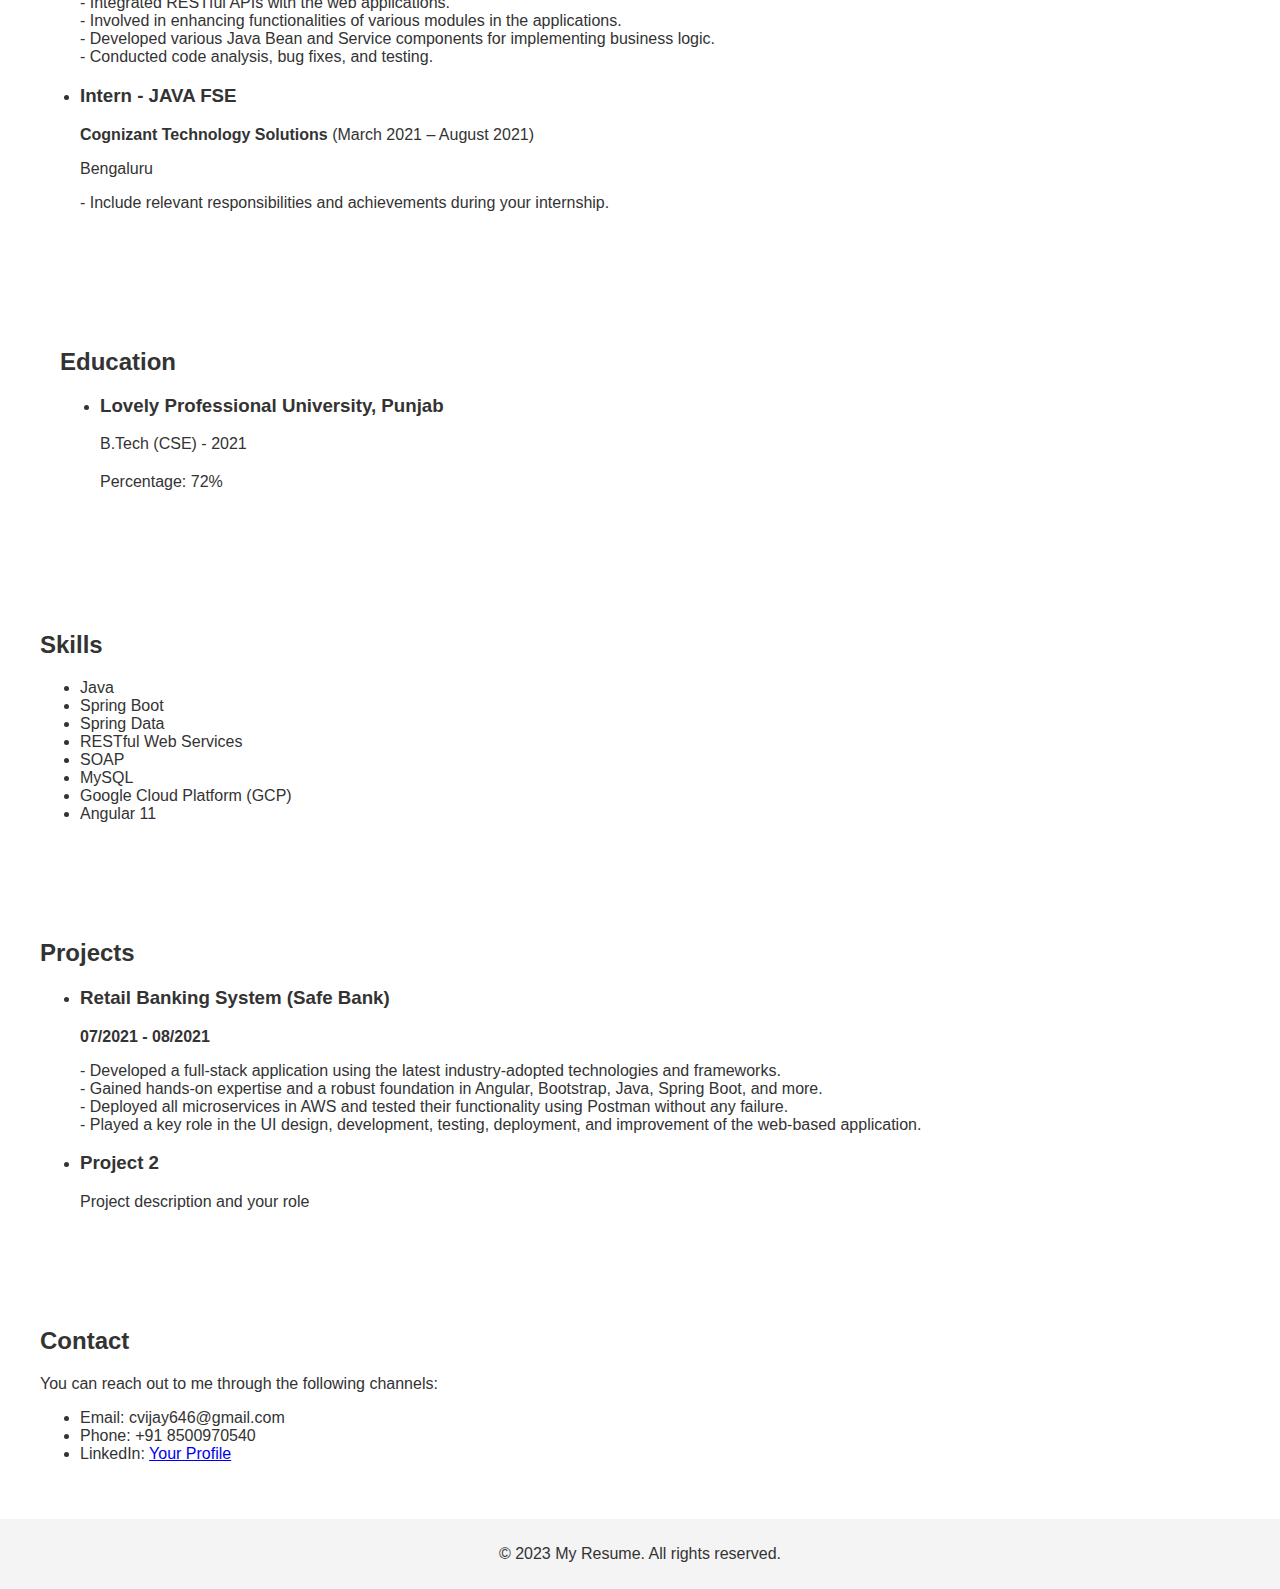
==== commit 9bff65f9: "added education and background image to landing page" ====
--- a/resume.html
+++ b/resume.html
@@ -36,10 +36,18 @@
   </section>
 
   <section id="about" class="section">
-    <h2>About Me</h2>
-    <p>
-      I am a Software Engineer at Cognizant Technology Solutions, Bengaluru. I have been working as a Java Full Stack Developer, gaining experience in various technologies such as Java, Spring Boot, Spring Data, RESTful Web Services, SOAP, MySQL, Google Cloud Platform (GCP), and Angular 11.
-    </p>
+    <div class="container">
+      <h2>About Me</h2>
+      <p>
+        With over 2 years of experience in development, design, and testing stage of software applications, I have a strong background in Core Java, OOPS, Collections, Spring Boot, Spring MVC, Spring REST, Spring Data, RESTful Web Services, and SOAP webservices. I am also well-versed in Hibernate and Angular11 for front-end development.
+      </p>
+      <p>
+        As a Certified Google Cloud Associate Cloud Engineer, I possess in-depth knowledge of cloud computing and have hands-on experience with Microservices and Spring Cloud. I have worked with Apache Kafka, utilizing it as a message streaming service in web applications. My testing expertise includes JUnit and Mockito, and I have experience working with SQL databases such as PostgreSQL, MySQL, and MongoDB.
+      </p>
+      <p>
+        Throughout my career, I have followed the SDLC (Software Development Life Cycle) and worked in Agile Methodology. I am a dedicated professional who is constantly learning and adapting to new technologies, and I strive to deliver high-quality software solutions.
+      </p>
+    </div>
   </section>
 
   <section id="experience" class="section">
@@ -70,14 +78,16 @@
   </section>
 
   <section id="education" class="section">
-    <h2>Education</h2>
-    <ul>
-      <li>
-        <h3>Bachelor of Technology in Computer Science</h3>
-        <p>Your University Name</p>
-        <p>Year of Graduation</p>
-      </li>
-    </ul>
+    <div class="container">
+      <h2>Education</h2>
+      <ul class="education-list">
+        <li>
+          <h3>Lovely Professional University, Punjab</h3>
+          <p>B.Tech (CSE) - 2021</p>
+          <p>Percentage: 72%</p>
+        </li>
+      </ul>
+    </div>
   </section>
 
   <section id="skills" class="section">
@@ -120,9 +130,9 @@
       You can reach out to me through the following channels:
     </p>
     <ul>
-      <li>Email: your.email@example.com</li>
-      <li>Phone: +1234567890</li>
-      <li>LinkedIn: <a href="https://www.linkedin.com/in/your-profile">Your Profile</a></li>
+      <li>Email: cvijay646@gmail.com</li>
+      <li>Phone: +91 8500970540</li>
+      <li>LinkedIn: <a href="https://www.linkedin.com/in/chippe-vijay">Your Profile</a></li>
     </ul>
   </section>
 
@@ -130,4 +140,10 @@
     <p>© 2023 My Resume. All rights reserved.</p>
   </footer>
 </body>
+<script>
+  document.querySelector('.toggle-button').addEventListener('click', function() {
+  document.querySelector('.nav-links').classList.toggle('open');
+});
+
+</script>
 </html>
--- a/styles.css
+++ b/styles.css
@@ -9,7 +9,7 @@
 
 header {
   background-color: #fff;
-  padding: 20px;
+  padding: 0px;
   box-shadow: 0 2px 4px rgba(0, 0, 0, 0.1);
   position: fixed;
   width: 100%;
@@ -38,8 +38,29 @@
   color: #333;
 }
 
+.container {
+  max-width: 800px;
+  margin: 0 auto;
+  padding: 20px;
+}
+
+.container h2 {
+  font-size: 24px;
+  font-weight: bold;
+  margin-bottom: 10px;
+}
+
+.container p {
+  margin-bottom: 20px;
+}
+
+
+#about .container {
+  margin-left: 0;
+}
+
 .hero {
-  background-image: url("background1.jpg");
+  background-image: url("images/herosection.jpg");
   background-size: cover;
   background-position: center;
   height: 100vh;
@@ -57,6 +78,29 @@
 
 .section {
   padding: 40px;
+}
+
+#education .container {
+  margin-left: 0;
+}
+
+.education-list {
+  list-style-type: disc;
+  margin-left: 0px;
+}
+
+.education-list li {
+  margin-bottom: 10px;
+}
+
+.education-item h3 {
+  font-size: 18px;
+  font-weight: bold;
+  margin-bottom: 5px;
+}
+
+.education-item p {
+  margin-bottom: 10px;
 }
 
 .btn {
@@ -91,7 +135,7 @@
   }
 
   .hero {
-    background-image: url("background2.jpg");
+    background-image: url("images/herosection.jpg");
   }
 
   .hero-content {
@@ -118,7 +162,7 @@
   }
 
   .hero {
-    background-image: url("background3.jpg");
+    background-image: url("images/herosection.jpg");
   }
 }
 
@@ -194,6 +238,7 @@
 
 .nav-links li {
   margin-left: 20px;
+  margin-right: 10px;
 }
 
 .nav-links a {
@@ -209,6 +254,7 @@
     flex-direction: column;
     align-items: flex-start;
     padding: 20px;
+    margin-right: 20px;
   }
 
   h1 {
@@ -237,3 +283,4 @@
 
 /* Add more media queries as needed for different screen sizes */
 
+
